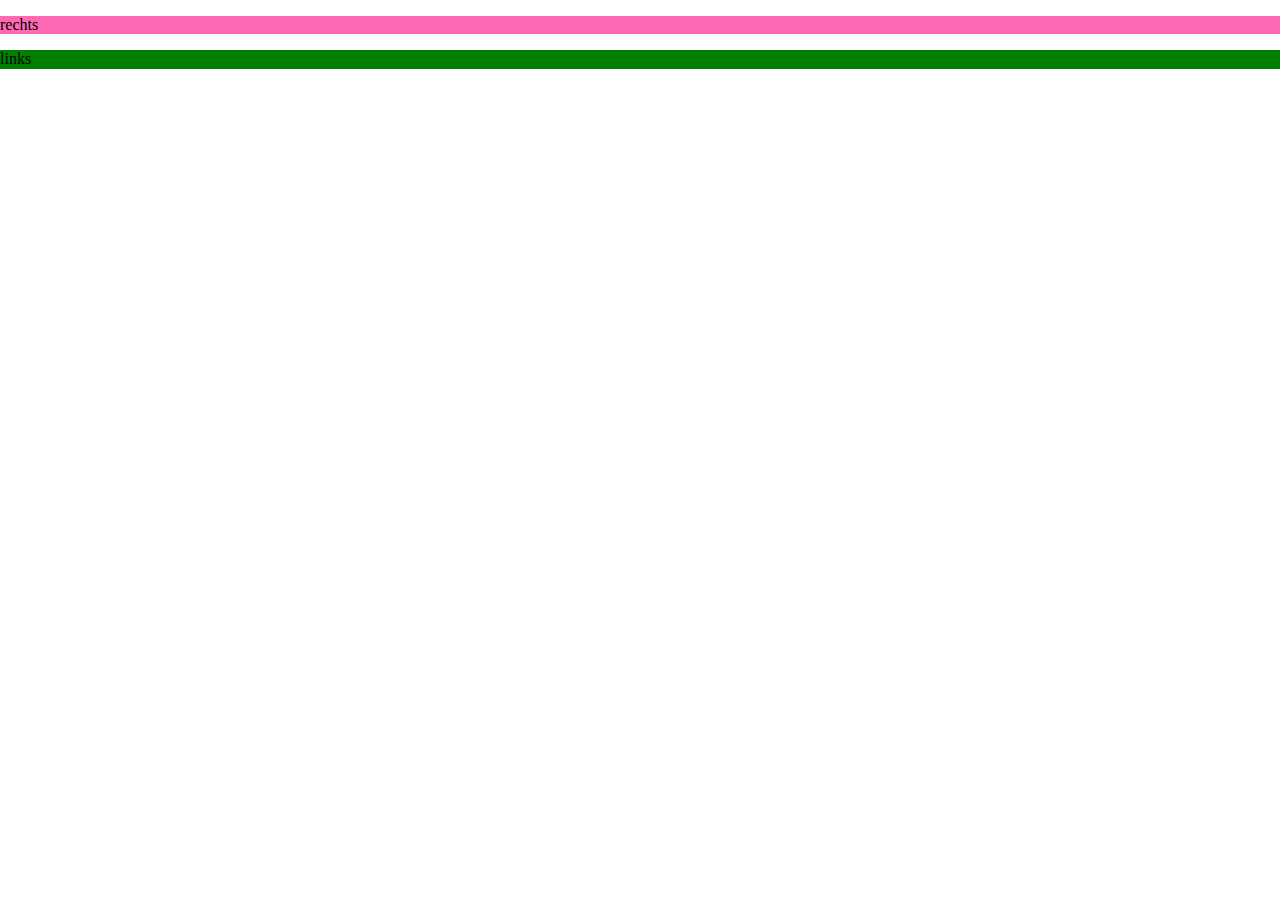
==== landingpage.html @ 3f458598 "first commit" ====
<!DOCTYPE html>
<html lang="en">
<head>
    <meta charset="UTF-8">
    <title>Title</title>
    <link rel="stylesheet" href="style/normalize.css">
    <link rel="stylesheet" href="style/styleLand.css">
</head>
<body>
<div class="o-divide">
    <div class="o-right">
        <p>rechts</p>
    </div>

    <div class="o-left">
        <p>links</p>
    </div>
    <div class="o-bottom">

    </div>
</div>

</body>
</html>
---- style/styleLand.css ----
root{
    --sky-blue: #84CEEBff;
    --light-cornflower-blue: #84C3E8ff;
    --aero: #85B8E6ff;
    --french-sky-blue: #85ADE3ff;
    --little-boy-blue: #86A2E0ff; /**/
    --cornflower-blue: #8697DEff; /**/
    --shadow-blue: #868CDBff;
    --medium-purple: #8781D8ff; /**/
    --medium-purple-2: #8776D5ff; /**/
    --medium-purple-3: #886BD3ff;
    --amethyst: #8860D0ff;

}

.o-divide{

}

.o-right{
    background-color: hotpink;
}

.o-left{
    background-color: green;
}
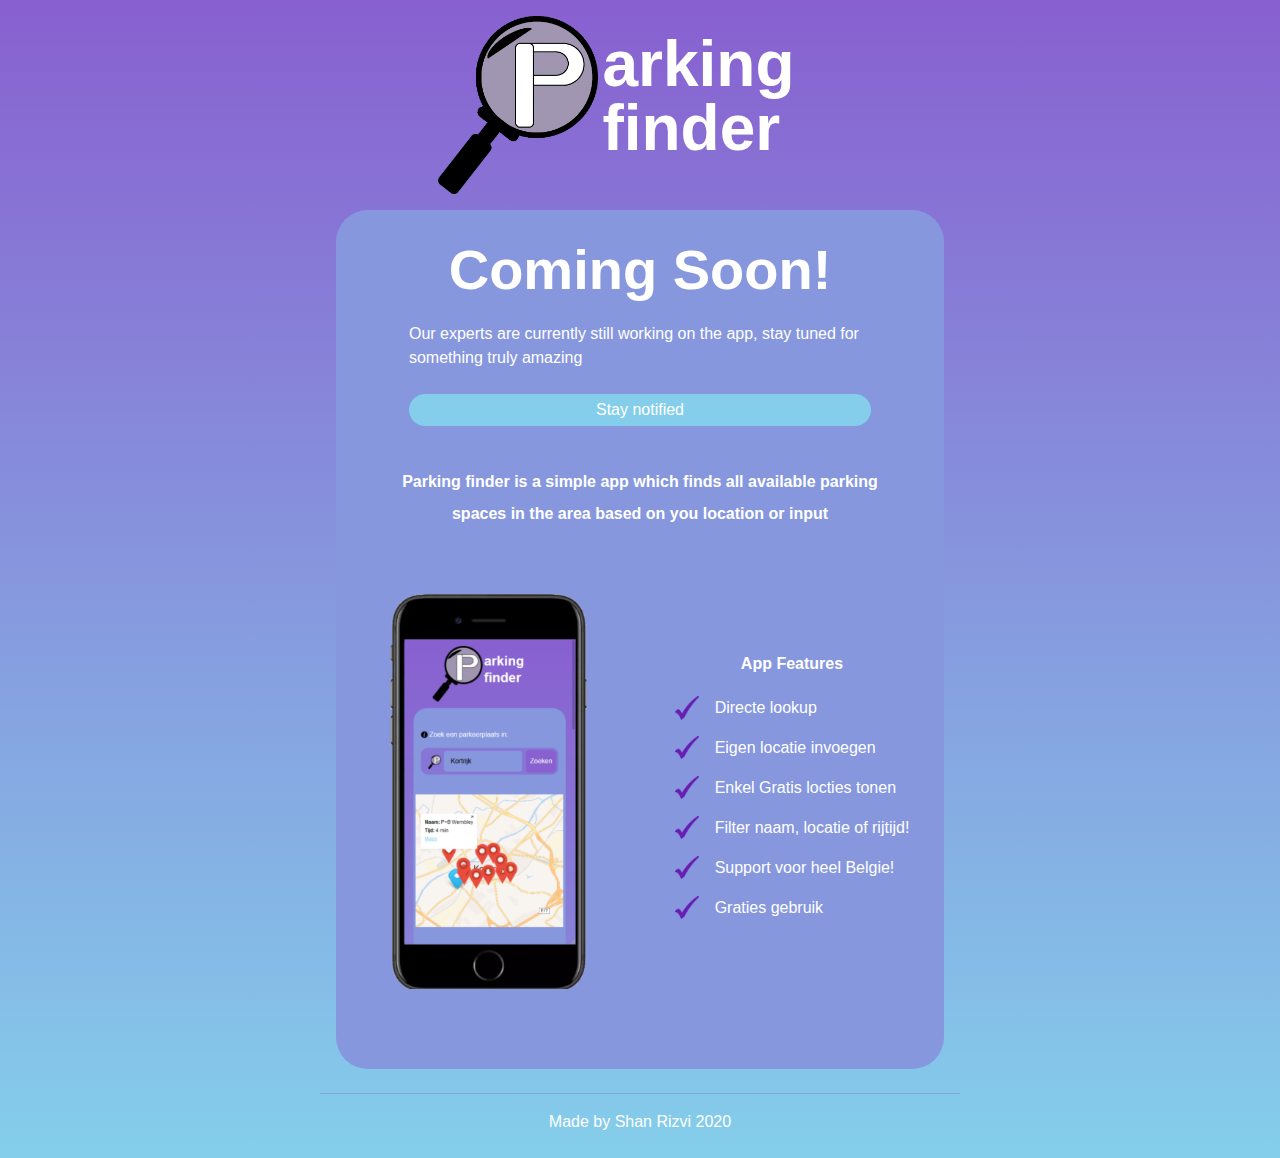
==== commit 2a8390df: "Final commit" ====
--- a/landingpage.html
+++ b/landingpage.html
@@ -1,24 +1,120 @@
-<!DOCTYPE html>
+<!doctype html>
 <html lang="en">
 <head>
     <meta charset="UTF-8">
-    <title>Title</title>
+    <meta name="viewport" content="width=device-width, initial-scale=1.0">
+    <title>Parking finder - Landing</title>
+    <meta http-equiv="X-UA-Compatible" content="ie=edge">
+    <meta name="msapplication-TileColor" content="#8860D0ff">
+    <meta name="theme-color" content="#8860D0ff">
+
+
+    <link rel="apple-touch-icon" sizes="180x180" href="apple-touch-icon.png">
+    <link rel="icon" type="image/png" sizes="32x32" href="favicon-32x32.png">
+    <link rel="icon" type="image/png" sizes="16x16" href="favicon-16x16.png">
+    <link rel="manifest" href="site.webmanifest">
+    <link rel="mask-icon" href="safari-pinned-tab.svg" color="#8860D0ff">
+
     <link rel="stylesheet" href="style/normalize.css">
-    <link rel="stylesheet" href="style/styleLand.css">
+    <link rel="stylesheet" href="style/style.css">
+
+    <script defer src="script/landing/script.js"></script>
+
+
+
 </head>
 <body>
-<div class="o-divide">
-    <div class="o-right">
-        <p>rechts</p>
+<section class="o-row o-row-lg u-max-height">
+    <div class="o-container u-max-width">
+        <div class="c-title u-max-width-65">
+            <img class="c-title-logo u-max-width-responsive" src="images/logo/ParkingLogo.png">
+            <h1 class="c-title-text u-size-responsive"> arking finder</h1>
+        </div>
+
+        <div class="c-card u-max-width-95">
+            <div class="c-coming">
+                <h1 class="c-coming__title u-text-center">Coming Soon!</h1>
+                <p class="c-coming__message">Our experts are currently still working
+                    on the app, stay tuned for something truly amazing</p>
+
+                <button class="o-button-reset c-button c-button__page u-show-mobile js-open-modal__mobile ">
+                    Stay notified
+                </button>
+            </div>
+
+            <div class="c-modal-container">
+                <div class="c-modal js-modal">
+                    <div class="c-modal-content u-smaller">
+                        <span class="c-modal__close js-close-button">&times;</span>
+                        <form class="c-form u-grid-align-right">
+                            <p class="c-subscribe">Subscribe to our newsletter to stay updated</p>
+                            <label class="c-label u-margin-left-xxxs" for="subscribe">Email:</label>
+                            <input class="c-input c-modal__input js_email_input" type="text" id="subscribe">
+                            <span class=" c-thanks u-margin-left-xxxs u-hidden js_thanks">Thank you very much! We'll keep you posted!</span>
+                            <span class=" c-error u-margin-left-xxxs u-hidden js_error">Please enter a valid email</span>
+                            <button class="o-button-reset c-button c-modal__button js_submit">
+                                subscribe
+                            </button>
+                        </form>
+                    </div>
+
+                </div>
+
+                <div class="u-grid-span-2">
+                    <h3 class="c-mockup--title u-text-center u-grid-full-row">Parking finder is a simple app which finds
+                        all
+                        available
+                        parking spaces in the area based on you location or input
+                    </h3>
+                    <div class="c-mockup">
+                        <img src="./images/MockUp.png" class="u-image-size u-margin-left-sm"/>
+                    </div>
+
+                    <div class="c-features">
+
+                        <h3 class="u-text-center">App Features</h3>
+                        <ul class="o-list c-list">
+                            <li class="c-list-item">
+                                <img class="c-list-item__icon" src="images/checkmark.png">
+                                <span class="c-list-item__option">Directe lookup</span>
+                            </li>
+                            <li class="c-list-item">
+                                <img class="c-list-item__icon" src="images/checkmark.png">
+                                Eigen locatie invoegen
+                            </li>
+                            <li class="c-list-item">
+                                <img class="c-list-item__icon" src="images/checkmark.png">
+                                Enkel Gratis locties tonen
+                            </li>
+                            <li class="c-list-item">
+                                <img class="c-list-item__icon" src="images/checkmark.png">
+                                Filter naam, locatie of rijtijd!
+                            </li>
+                            <li class="c-list-item">
+                                <img class="c-list-item__icon" src="images/checkmark.png">
+                                Support voor heel Belgie!
+                            </li>
+                            <li class="c-list-item">
+                                <img class="c-list-item__icon" src="images/checkmark.png">
+                                Graties gebruik
+                            </li>
+                        </ul>
+                    </div>
+                </div>
+            </div>
+        </div>
+        <div class="c-footer">
+            <div class="c-footer-content">
+                <p class="u-text-center">Made by Shan Rizvi 2020</p>
+            </div>
+        </div>
     </div>
+</section>
 
-    <div class="o-left">
-        <p>links</p>
-    </div>
-    <div class="o-bottom">
+<script>
 
-    </div>
-</div>
 
+
+</script>
 </body>
 </html>--- a/style/style.css
+++ b/style/style.css
@@ -0,0 +1,1091 @@
+/*Variables*/
+
+:root {
+    /*All colors*/
+    --global-color-blue-light: #84CEEBff;
+    --global-color-blue: #86A2E0ff;
+    --global-color-blue-dark: #8697DEff;
+    --global-color-purple-light: #8781D8ff;
+    --global-color-purple: #8776D5ff;
+    --global-color-purple-dark: #886BD3ff;
+    --global-color-purple-dark-x: #8860D0ff;
+
+
+    --global-color-white: white;
+    --global-color-white-dark: grey;
+    --global-color-white-dark-x: black;
+
+
+    /*Assigning different colors to different parts */
+    /**Global things**/
+    --global-background-color: linear-gradient(var(--global-color-purple-dark-x), var(--global-color-blue-light));
+    --global-text-color: var(--global-color-white);
+    --global-text-highlight-color: var(--global-color-white-dark-x);
+    --global-link-color: var(--global-color-blue-light);
+
+    /**Card related things**/
+    --global-card-color: var(--global-color-blue-dark);
+    --global-card-border-color: var(--global-color-blue);
+
+    /**Form and input related things**/
+    --global-input-background-color: var(--global-color-purple);
+    --global-input-border-color: var(--global-input-background-color);
+    --global-input-border-hover-color: var(--global-color-purple-dark-x);
+    --global-input-text-color: white;
+    --global-input-placeholder-color: var(--global-color-white-dark-x);
+    --global-fakeInput-background-color: var(--global-color-white);
+
+    /**Map related things**/
+    --global-map-border-color: var(--global-color-purple);
+
+    /**Parking info related things**/
+    --global-info-evenEntry-color: var(--global-color-purple-light);
+    --global-info-oddEntry-color: var(--global-color-purple);
+    --global-info-border-color: var(--global-color-purple);
+
+
+    /*Assigning measurements of margin*/
+    --global-baseline: calc(1rem / 2); /*0.5 rem*/
+    --global-whitespace-xxs: var(--global-baseline); /*0.5 rem*/
+    --global-whitespace-xs: calc(var(--global-baseline) * 2); /*1 rem*/
+    --global-whitespace-sm: calc(var(--global-baseline) * 3); /*1.5 rem*/
+    --global-whitespace-md: calc(var(--global-baseline) * 4); /*2 rem*/
+    --global-whitespace-lg: calc(var(--global-baseline) * 5); /*2.5 rem*/
+    --global-whitespace-xlg: calc(var(--global-baseline) * 6); /*3.0 rem*/
+
+
+    /*font sizes*/
+    --global-h1-font-size: calc(var(--global-baseline) * 7);
+    --global-h2-font-size: calc(var(--global-baseline) * 6);
+    --global-h3-font-size: calc(var(--global-baseline) * 2);
+    --global-hx-font-size: var(--global-h3-font-size);
+
+
+    /*line heights*/
+    --global-h1-line-height: calc(var(--global-baseline) * 9);
+    --global-h2-line-height: calc(var(--global-baseline) * 8);
+    --global-h3-line-height: calc(var(--global-baseline) * 6);
+    --global-hx-line-height: calc(var(--global-baseline) * 5);
+
+    /*Borders*/
+    --global-loader-border: calc(var(--global-baseline) * 2) solid var(--global-color-blue-light);
+    --global-loader-border-top: calc(var(--global-baseline) * 2) solid var(--global-color-purple);
+    /*transitions*/
+
+
+}
+
+/*------------------------------------*\
+#GENERIC
+\*------------------------------------*/
+
+html {
+
+    font-size: calc(var(--global-baseline) * 2); /** 2*0.5 = 1 rem => 16 px*/
+    font-weight: 400;
+    line-height: 1.5;
+    font-family: "Inter Web", Helvetica, arial, sans-serif;
+
+    background: var(--global-background-color);
+    color: var(--global-text-color);
+    box-sizing: border-box;
+    font-feature-settings: 'zero' 1;
+
+    -webkit-font-smoothing: antialiased;
+    -moz-osx-font-smoothing: grayscale;
+
+}
+
+::-moz-selection {
+    color: white;
+    text-shadow: none;
+}
+
+::selection {
+    color: white;
+    text-shadow: none;
+}
+
+*,
+*:before,
+*:after {
+    box-sizing: inherit;
+}
+
+
+img {
+    max-width: 100%;
+    vertical-align: top;
+}
+
+
+h1,
+h2,
+h3 {
+    font-weight: 600;
+    margin: 0;
+}
+
+h1 {
+    font-size: var(--global-h1-font-size);
+    line-height: var(--global-h1-line-height);
+}
+
+h2 {
+    font-size: var(--global-h2-font-size);
+    line-height: var(--global-h2-line-height);
+}
+
+h3 {
+    font-size: var(--global-h3-font-size);
+    line-height: var(--global-h3-line-height);
+}
+
+h4,
+h5,
+h6 {
+    font-size: var(--global-hx-font-size);
+    line-height: var(--global-hx-line-height);
+    font-weight: 600;
+    margin: 0;
+}
+
+p,
+ol,
+ul,
+dl,
+table,
+address,
+figure {
+    margin: 0 0 var(--global-whitespace-sm);
+}
+
+ul,
+ol {
+    padding-left: var(--global-whitespace-sm);
+}
+
+li ul,
+li ol {
+    margin-bottom: 0;
+}
+
+blockquote {
+    font-style: normal;
+    font-size: var(--global-whitespace-sm);
+    line-height: var(--global-whitespace-md);
+    margin: 0 0 var(--global-whitespace-sm);
+}
+
+blockquote * {
+    font-size: inherit;
+    line-height: inherit;
+}
+
+figcaption {
+    font-weight: 400;
+    font-size: var(--global-whitespace-xxs);
+    line-height: var(--global-whitespace-xs);
+    margin-top: var(--global-whitespace-xxs);
+}
+
+hr {
+    border: 0;
+    background: LightGrey;
+    margin: 0 0 var(--global-whitespace-sm);
+}
+
+a {
+    color: var(--global-link-color);
+    outline-color: var(--global-link-color);
+    outline-width: medium;
+}
+
+a:visited,
+a:active {
+    color: var(--global-link-color);
+}
+
+a:hover,
+a:focus {
+    color: var(--global-link-color);
+}
+
+label,
+input {
+    display: block;
+}
+
+select {
+    width: 100%;
+}
+
+input:disabled {
+    cursor: not-allowed;
+}
+
+input,
+input:focus,
+input:active,
+input:hover {
+    border: none;
+    box-shadow: none;
+}
+
+
+/*------------------------------------*\
+#OBJECTS
+\*------------------------------------*/
+
+
+.o-row {
+    position: relative;
+    padding: var(--global-whitespace-xs) var(--global-whitespace-sm) 0;
+}
+
+.o-row-input {
+    min-height: 50vh;
+    display: -webkit-flex;
+    display: -ms-flex;
+    display: flex;
+    -ms-align-items: center;
+    align-items: center;
+}
+
+.o-row--lg {
+    padding-top: var(--global-whitespace-xs);
+    padding-bottom: var(--global-whitespace-xs);
+}
+
+.o-row-finder {
+    padding-top: var(--global-whitespace-md);
+}
+
+.o-container {
+    margin-left: auto;
+    margin-right: auto;
+    width: 100%;
+}
+
+
+/**
+    Reset components
+**/
+
+.o-list {
+    list-style: none;
+    padding: 0;
+}
+
+
+.o-button-reset {
+    border: none;
+    margin: 0;
+    padding: 0;
+    width: auto;
+    overflow: visible;
+    background: transparent;
+    color: inherit;
+    font: inherit;
+    line-height: normal;
+    -webkit-font-smoothing: inherit;
+    -moz-osx-font-smoothing: inherit;
+    -webkit-appearance: none;
+}
+
+
+.o-hide-accessible {
+    position: absolute;
+    width: 1px;
+    height: 1px;
+    padding: 0;
+    margin: -1px;
+    overflow: hidden;
+    clip: rect(0, 0, 0, 0);
+    border: 0;
+}
+
+
+/*------------------------------------*\
+#COMPONENTS
+\*------------------------------------*/
+
+
+/*Title components*/
+
+
+.c-title {
+    display: flex;
+    justify-self: center;
+    align-self: center;
+    width: 75%;
+    margin-right: auto;
+    margin-left: auto;
+    margin-bottom: 1rem;
+}
+
+.c-title-logo {
+    max-width: calc(var(--global-baseline) * 15);
+
+}
+
+.c-title-text {
+    font-size: calc(var(--global-hx-font-size) * 2);
+    line-height: var(--global-hx-line-height);
+    margin-left: calc(var(--global-baseline) / 2);
+    padding-top: 1rem;
+}
+
+
+.c-coming {
+    width: 76%;
+    margin: auto;
+    padding-top: 1.5rem;
+
+}
+
+.c-coming__title {
+    margin-bottom: var(--global-whitespace-xs);
+}
+
+.c-coming__message {
+
+}
+
+/*Card components*/
+
+.c-card {
+    background: var(--global-card-color);
+    border-radius: var(--global-whitespace-md);
+    margin: 0 auto var(--global-whitespace-xs);
+    padding-bottom: calc(var(--global-baseline) * 10);
+}
+
+
+.c-footer {
+    margin-top: var(--global-whitespace-sm);
+    border-top: 0.1rem var(--global-card-border-color) solid;
+}
+
+.c-footer-content {
+    width: 13rem;
+    margin-top: var(--global-whitespace-xs);
+    margin-left: auto;
+    margin-right: auto;
+}
+
+
+/*everything related to forms and input, selects and buttons*/
+
+/**Forms**/
+.c-form {
+    width: 85%;
+    margin-left: auto;
+    margin-right: auto;
+
+}
+
+.c-error {
+    color: red;
+    margin-top: var(--global-whitespace-xxs);
+}
+
+.u-padding-top-large {
+    padding-top: var(--global-whitespace-xlg);
+}
+
+.c-label {
+    margin-bottom: 0.5rem;
+
+}
+
+.c-input {
+    width: 100%;
+}
+
+.c-input::placeholder {
+    color: var(--global-input-placeholder-color);
+}
+
+
+.c-button {
+
+}
+
+.c-button__page {
+    width: 100%;
+    margin-bottom: var(--global-whitespace-sm);
+    background: var(--global-color-blue-light);
+    height: 2rem;
+    border-radius: 2rem;
+}
+
+
+.c-select {
+    display: block;
+    position: relative;
+}
+
+.c-search {
+    margin-top: var(--global-whitespace-xs);
+    display: grid;
+    grid-template-columns: 1fr 4fr 1.5fr;
+    border: 5px solid var(--global-input-border-color);
+    background: var(--global-input-background-color);
+    border-radius: 1rem;
+    overflow: hidden;
+}
+
+.c-search-label {
+    display: flex;
+    align-items: center;
+    justify-content: flex-start;
+}
+
+
+.c-tooltip:hover .c-tooltip__text {
+    visibility: visible;
+}
+
+.c-search-icon {
+    padding-left: calc(3rem / 4); /*.75 rem*/
+}
+
+.c-search-icon__image {
+    margin-top: .75rem;
+    width: 85%;
+    margin-left: auto;
+    margin-right: auto;
+
+}
+
+.c-search-input {
+    border-radius: var(--global-baseline);
+    padding: var(--global-whitespace-xs);
+    border: 2px solid var(--global-input-border-color);
+    background-color: var(--global-card-color);
+
+}
+
+.c-search .c-search-input:hover {
+    border: 1px solid var(--global-color-purple-dark);
+}
+
+.c-search .c-search-input:focus,
+.c-search .c-search-input:active {
+    border: 2px solid var(--global-card-color);
+}
+
+.c-search .c-search-button {
+    margin-left: var(--global-baseline);
+    padding: var(--global-whitespace-xxs);
+    border: 1px solid var(--global-color-purple-dark-x);
+    background-color: var(--global-color-purple-dark-x);
+    border-radius: 10%;
+
+}
+
+.c-search .c-search-button:hover {
+    border: 1px solid var(--global-color-purple-dark);
+    background-color: var(--global-color-purple-dark);
+}
+
+
+.c-custom-option {
+    --custom-option__symbol-fill: var(--global-color-purple-dark);
+    --custom-option-transition: 0.1s ease-out;
+
+    display: flex;
+    align-items: center;
+    justify-content: space-between;
+}
+
+.c-custom-option__fake-input {
+    --custom-input-side: calc(var(--global-baseline) * 2);
+
+    display: flex;
+    align-items: center;
+    justify-content: center;
+    width: var(--custom-input-side);
+    height: var(--custom-input-side);
+    margin-left: var(--global-whitespace-xxs);
+    background: var(--global-fakeInput-background-color);
+    border: 1px solid black;
+    transition: all var(--custom-option-transition);
+}
+
+
+.c-custom-option__symbol {
+    display: block;
+    opacity: 0; /* Hide the symbol initially */
+    transform: scale(.5);
+    transition: transform var(--custom-option-transition), opacity var(--custom-option-transition);
+}
+
+.c-custom-option__fake-input--checkbox .c-custom-option__symbol {
+    width: calc(var(--global-baseline) * 2);
+    height: var(--global-baseline);
+    fill: var(--custom-option__symbol-fill);
+}
+
+.c-option--hidden:checked + .c-custom-option .c-custom-option__symbol {
+    opacity: 1; /* Show the symbol when the invisible checkbox/radio button is checked */
+    transform: scale(1);
+}
+
+/*Tooltip components*/
+.c-tooltip {
+    margin-top: var(--global-whitespace-xxs);
+    margin-right: calc(var(--global-whitespace-xxs) / 2);
+}
+
+.c-tooltip__icon {
+    width: calc(var(--global-baseline) * 2);
+}
+
+.c-tooltip__text {
+    visibility: hidden;
+    width: 45%;
+    background-color: var(--global-color-white-dark-x);
+    color: var(--global-color-white);
+    text-align: center;
+    padding: var(--global-whitespace-xxs) 0;
+    border-radius: var(--global-whitespace-xxs);
+    position: absolute;
+    z-index: 1;
+}
+
+
+/*Map components*/
+
+
+.c-map-holder {
+    width: 97%;
+    /*max-width: 35rem;*/
+    height: calc(var(--global-baseline) * 40);
+    margin-top: var(--global-whitespace-xlg);
+    margin-left: auto;
+    margin-right: auto;
+}
+
+.c-map {
+    position: relative;
+    top: 0;
+    bottom: 0;
+    height: 100%;
+    max-width: 100%;
+}
+
+/*loader components */
+.c-loader {
+    margin-left: auto;
+    margin-right: auto;
+    margin-top: calc(var(--global-baseline) * 16);
+    border: var(--global-loader-border); /* Light grey */
+    border-top: var(--global-loader-border-top); /* Blue */
+    border-radius: 50%;
+    width: calc(var(--global-baseline) * 15);
+    height: calc(var(--global-baseline) * 15);;
+    animation: spin 2s linear infinite;
+}
+
+@keyframes spin {
+    0% {
+        transform: rotate(0deg);
+    }
+    100% {
+        transform: rotate(360deg);
+    }
+}
+
+
+/**Parking spots info components**/
+.c-parking-holder {
+    width: 95%;
+    margin-left: auto;
+    margin-right: auto;
+}
+
+.c-info-header {
+    margin-top: var(--global-whitespace-lg);
+    margin-bottom: var(--global-whitespace-xs);
+}
+
+
+.c-info-control {
+    display: grid;
+    grid-template-columns: 1fr 1fr;
+    margin-bottom: var(--global-whitespace-sm);
+}
+
+.c-info-control__order {
+    width: 75%;
+}
+
+
+.c-info-control__free-only {
+    justify-self: end;
+    display: flex;
+    align-self: center;
+    justify-content: center;
+}
+
+.c-info-list {
+
+}
+
+.c-parking-info {
+    border: 0.1rem black solid;
+    border-bottom: none;
+}
+
+.c-parking-info:nth-child(odd) {
+    background-color: var(--global-info-evenEntry-color);
+}
+
+.c-parking-info:nth-child(even) {
+    background-color: var(--global-info-oddEntry-color);
+}
+
+.c-parking-info:last-child {
+    border-bottom: 0.1rem black solid;
+}
+
+
+.c-parking-info-title-con {
+    display: grid;
+    grid-template-columns: 85% 15%;
+    line-height: 1rem;
+    justify-content: center;
+    margin-left: var(--global-whitespace-xxs);
+    padding-top: var(--global-whitespace-xxs);
+    padding-bottom: var(--global-whitespace-xs);
+}
+
+
+.c-parking-info-extra {
+    font-size: var(--global-hx-font-size);
+    padding-top: var(--global-whitespace-xs);
+    padding-bottom: var(--global-whitespace-xxs);
+    margin-bottom: var(--global-whitespace-xxs);
+    background-color: var(--global-info-oddEntry-color);
+    border-top: 1px var(--global-info-border-color) solid;
+    border-bottom: 1px black solid;
+}
+
+
+.c-parking-info:nth-child(even) .c-parking-info-extra {
+    background-color: var(--global-info-evenEntry-color);
+}
+
+
+.c-parking-info-extra h4,
+.c-parking-info-extra p {
+    margin-left: var(--global-whitespace-xs);
+    color: var(--global-color-white-dark-x);
+    font-weight: 400;
+}
+
+.u-info-tag {
+    color: var(--global-color-white);
+}
+
+.c-info-title {
+    display: grid;
+    grid-template-columns: 1fr;
+}
+
+
+.c-parking-info-extra-icon {
+    justify-self: center;
+    cursor: pointer;
+}
+
+.c-parking-info-extra-icon__arrow {
+    width: var(--global-whitespace-xlg);
+
+}
+
+.c-parking-info-extra-icon__minus {
+    width: calc(var(--global-baseline) * 2);
+    margin-top: calc(var(--global-baseline) * 2);
+}
+
+.c-link {
+    margin-top: var(--global-whitespace-xs);
+    color: var(--global-link-color);
+
+}
+
+
+/***LANDING PAGE ***/
+/**Mockup related things**/
+
+
+.c-mockup {
+    max-width: 90%;
+    margin-left: auto;
+    margin-right: auto;
+}
+
+.c-mockup--title {
+    width: 85%;
+    margin-left: auto;
+    margin-right: auto;
+    font-size: 1rem;
+    line-height: 2rem;
+    margin-bottom: 1rem;
+}
+
+
+/**Info + feature list**/
+.c-features {
+    max-width: 15rem ;
+    margin-right: auto;
+    margin-left: auto;
+    margin-top: 2rem;
+}
+
+.c-list {
+    margin-top: var(--global-whitespace-xxs);
+}
+
+.c-list-item {
+    display: flex;
+    align-items: center;
+    margin-bottom: var(--global-whitespace-xs);
+}
+
+.c-list-item__option {
+    line-height: var(--global-baseline);
+}
+
+.c-list-item__icon {
+    width: var(--global-whitespace-sm);
+    margin-right: var(--global-whitespace-xs);
+}
+
+/**Modal related things**/
+
+
+.c-modal-container {
+    padding-top: var(--global-whitespace-xs);
+}
+
+.c-modal {
+    display: none;
+    position: fixed;
+    z-index: 1;
+    padding-top: calc(var(--global-baseline) * 20);
+    left: 0;
+    top: 0;
+    width: 100%;
+    height: 100%;
+    overflow: auto;
+}
+
+.c-modal-content {
+    border-radius: calc(var(--global-baseline) * 2);
+    background: var(--global-color-purple-dark-x);
+    padding-bottom: var(--global-whitespace-xs);
+    border: 1px solid black;
+    width: 90%;
+    margin: auto;
+}
+
+
+.c-modal__close {
+    color: black;
+    float: right;
+    font-size: var(--global-whitespace-xs);
+    font-weight: bold;
+    margin-top: 0.5rem;
+    margin-right: 1rem;
+}
+
+.c-modal__close:hover {
+    cursor: pointer;
+}
+
+.u-grid-align-right {
+    display: grid;
+    grid-template-columns: 1fr;
+}
+
+.c-subscribe {
+    margin-top: var(--global-whitespace-sm);
+}
+
+.c-modal__input {
+    border-radius: 0.5rem;
+    height: 2rem;
+    padding: 0.5rem;
+
+}
+
+.c-modal__input:hover {
+    border: 2px solid var(--global-color-purple-dark-x);
+}
+
+.c-modal__button {
+    align-self: end;
+    width: 35%;
+    height: var(--global-whitespace-lg);
+    margin-top: 1rem;
+    margin-right: 0;
+    margin-left: auto;
+    border: 1px solid var(--global-color-purple);
+    background-color: var(--global-color-purple);
+    border-radius: 0.5rem;
+
+
+}
+
+.c-modal__button:hover,
+.c-modal__button:focus {
+    border: 2px solid var(--global-color-purple-dark-x);
+}
+
+.c-modal__button:active {
+    background-color: var(--global-color-purple-light);
+    border: 2px solid var(--global-color-purple-dark-x);
+}
+
+
+/*------------------------------------*\
+#UTILITIES
+\*------------------------------------*/
+
+
+.u-text-info-size {
+    font-size: calc(var(--global-hx-font-size) * 2);
+    font-weight: 600;
+}
+
+.u-fade-in {
+    transition: opacity 0.25s linear;
+    will-change: opacity;
+}
+
+.u-faded-out {
+    opacity: 0;
+}
+
+
+.u-hidden {
+    display: none;
+}
+
+.u-max-width {
+    max-width: 40rem !important;
+}
+
+.u-max-width-small {
+    max-width: 8rem;
+}
+
+.u-info {
+    color: black;
+}
+
+.u-max-width-image {
+    max-width: 5.5rem;
+}
+
+
+.u-flex-center {
+    justify-content: center;
+}
+
+.u-image-size {
+    width: 100%;
+}
+
+
+.u-max-height {
+    min-height: 100%;
+}
+
+
+.u-text-center {
+    text-align: center;
+}
+
+
+.u-landing-flex-center {
+    justify-content: center;
+}
+
+
+.u-margin-left-xxxs {
+    margin-left: calc(var(--global-whitespace-xxs) / 2) !important;
+}
+
+.u-margin-right-xxs {
+    margin-right: var(--global-whitespace-xxs) !important;
+}
+
+
+.u-show-desktop {
+    display: none;
+}
+
+.u-show-mobile {
+    display: block;
+}
+
+
+.u-max-width-90 {
+    width: 90%;
+}
+
+.u-max-width-95 {
+    width: 95% !important;
+}
+
+
+.u-max-width-70 {
+    width: 70% !important;
+}
+
+/*------------------------------------*\
+#MEDIA
+\*------------------------------------*/
+
+
+@media (min-width: 576px) {
+
+    .u-max-width-responsive {
+        max-width: 10rem !important;
+    }
+
+    .u-size-responsive {
+        font-size: 4rem !important;
+        line-height: 4rem;
+
+    }
+
+
+    .c-mockup{
+        width: 65% !important;
+    }
+
+    .c-modal-content{
+        width: 30rem;
+    }
+}
+
+@media (min-width: 768px) {
+
+    .c-info-title {
+        grid-template-columns: 70%  30% !important;
+        grid-column-gap: 10% !important;
+    }
+
+    .u-max-width-65 {
+        width: 63% !important;
+    }
+
+
+    .u-grid-span-2 {
+        display: grid;
+        justify-content: center;
+        align-items: center;
+        grid-template-columns: repeat(2, 1fr);
+        grid-row-gap: var(--global-whitespace-xlg);
+    }
+
+    .c-features{
+        margin-top: 0;
+    }
+
+    .u-grid-full-row {
+        grid-column-start: 1;
+        grid-column-end: 4;
+    }
+
+    .c-modal-content{
+        width: 40rem;
+    }
+}
+
+@media (min-width: 992px) {
+
+}
+
+@media (min-width: 1200px) {
+
+}
+
+
+@media print {
+    *,
+    *:before,
+    *:after {
+        background: transparent !important;
+        color: #000 !important;
+        /* Black prints faster:
+        http://www.sanbeiji.com/archives/953 */
+        box-shadow: none !important;
+        text-shadow: none !important;
+    }
+
+    a,
+    a:visited {
+        text-decoration: underline;
+    }
+
+    a[href]:after {
+        content: " (" attr(href) ")";
+    }
+
+    abbr[title]:after {
+        content: " (" attr(title) ")";
+    }
+
+    /*
+    * Don't show links that are fragment identifiers,
+    * or use the `javascript:` pseudo protocol
+    */
+    a[href^="#"]:after,
+    a[href^="javascript:"]:after {
+        content: "";
+    }
+
+    pre {
+        white-space: pre-wrap !important;
+    }
+
+    pre,
+    blockquote {
+        border: 1px solid #999;
+        page-break-inside: avoid;
+    }
+
+    /*
+    * Printing Tables:
+    * http://css-discuss.incutio.com/wiki/Printing_Tables
+    */
+    thead {
+        display: table-header-group;
+    }
+
+    tr,
+    img {
+        page-break-inside: avoid;
+    }
+
+    p,
+    h2,
+    h3 {
+        orphans: 3;
+        widows: 3;
+    }
+
+    h2,
+    h3 {
+        page-break-after: avoid;
+    }
+}
+
+
